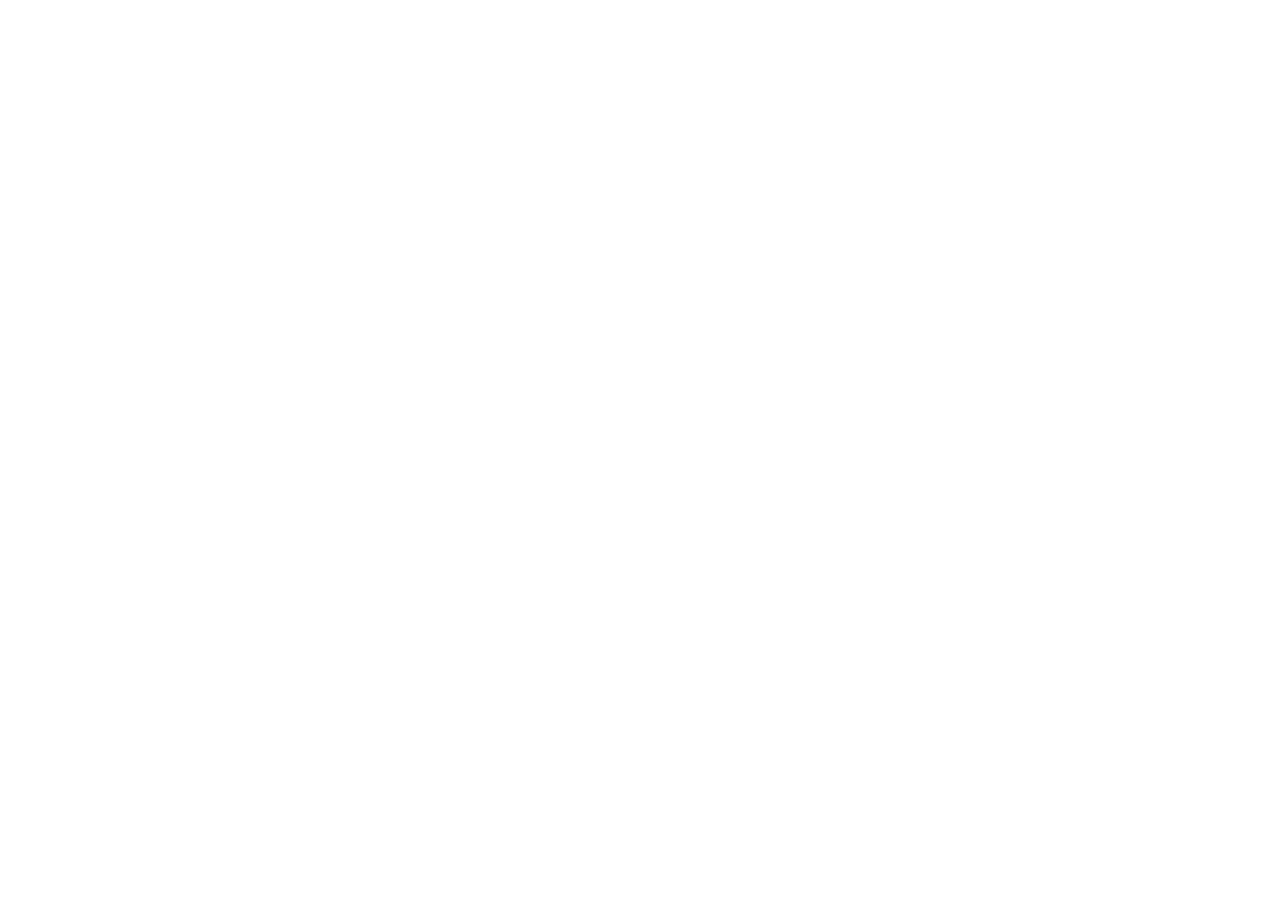
==== 大事件项目/login.html @ 93f0a76f "init project" ====
<!DOCTYPE html>
<html lang="en">
<head>
    <meta charset="UTF-8">
    <meta http-equiv="X-UA-Compatible" content="IE=edge">
    <meta name="viewport" content="width=device-width, initial-scale=1.0">
    <title>Document</title>
</head>
<body>
    
</body>
</html>
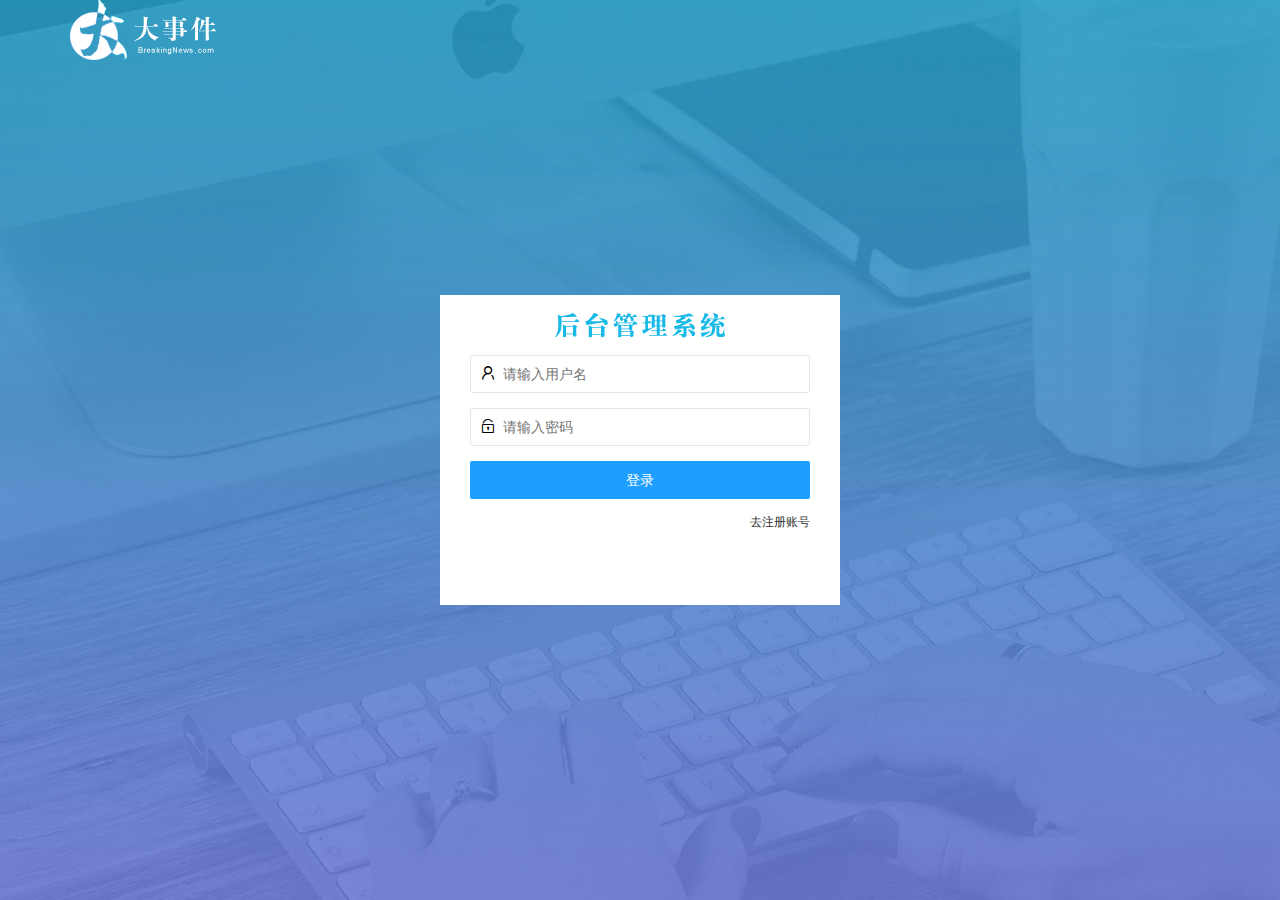
==== commit 464b5185: "完成了登录注册功能的开发" ====
--- a/大事件项目/login.html
+++ b/大事件项目/login.html
@@ -1,12 +1,77 @@
 <!DOCTYPE html>
 <html lang="en">
+
 <head>
     <meta charset="UTF-8">
     <meta http-equiv="X-UA-Compatible" content="IE=edge">
     <meta name="viewport" content="width=device-width, initial-scale=1.0">
-    <title>Document</title>
+    <title>大事件-登录界面</title>
+    <link rel="stylesheet" href="./assets/lib/layui/css/layui.css">
+    <link rel="stylesheet" href="./assets/css/login.css">
+    
 </head>
+
 <body>
-    
+    <div class="layui-main">
+        <img src="./assets/images/logo.png" alt="" />
+    </div>
+    <div class="loginAndRegBox">
+        <div class="title-box"> </div>
+        <!-- 登录的div -->
+        <div class="login-box">
+            <form class="layui-form" id="form_login">
+                <div class="layui-form-item">
+                    <i class="layui-icon layui-icon-username"></i>
+                    <input type="text" name="username" required lay-verify="required" placeholder="请输入用户名"
+                        autocomplete="off" class="layui-input">
+                </div>
+                <div class="layui-form-item">
+                    <i class="layui-icon layui-icon-password"></i>
+                    <input type="password" name="password" required lay-verify="required|pwd" placeholder="请输入密码"
+                        autocomplete="off" class="layui-input">
+                </div>
+                <div class="layui-form-item">
+                    <button class="layui-btn layui-btn-fluid layui-btn-normal" lay-submit>登录</button>
+                </div>
+                <div class="layui-form-item links">
+                    <a href="javascript:;" id="link_reg">去注册账号</a>
+                </div>
+            </form>
+            
+        </div>
+        <!-- 注册的div -->
+        <div class="reg-box">
+            <form class="layui-form" id="form_reg">
+                <div class="layui-form-item">
+                    <i class="layui-icon layui-icon-username"></i>
+                    <input type="text" name="username" required lay-verify="required" placeholder="请输入用户名"
+                        autocomplete="off" class="layui-input">
+                </div>
+                <div class="layui-form-item">
+                    <i class="layui-icon layui-icon-password"></i>
+                    <input type="password" name="password" required lay-verify="required|pwd" placeholder="请输入密码"
+                        autocomplete="off" class="layui-input">
+                </div>
+                <div class="layui-form-item">
+                    <i class="layui-icon layui-icon-password"></i>
+                    <input type="password" name="repassword" required lay-verify="required|pwd|repwd" placeholder="再次确认密码"
+                        autocomplete="off" class="layui-input">
+                </div>
+                <div class="layui-form-item">
+                    <button class="layui-btn layui-btn-fluid layui-btn-normal" lay-submit>注册</button>
+                </div>
+                <div class="layui-form-item links">
+                    <a href="javascript:;" id="link_login">去登录</a>
+                </div>
+            </form>
+            
+        </div>
+
+    </div>
+    <script src="./assets/lib/layui/layui.all.js"></script>
+    <script src="./assets/lib/jquery.js"></script>
+    <script src="./assets/js/baseAPI.js"></script>
+    <script src="./assets/js/login.js"></script>
 </body>
+
 </html>--- a/大事件项目/assets/lib/layui/css/layui.css
+++ b/大事件项目/assets/lib/layui/css/layui.css
@@ -0,0 +1,2 @@
+/** layui-v2.5.5 MIT License By https://www.layui.com */
+ .layui-inline,img{display:inline-block;vertical-align:middle}h1,h2,h3,h4,h5,h6{font-weight:400}.layui-edge,.layui-header,.layui-inline,.layui-main{position:relative}.layui-body,.layui-edge,.layui-elip{overflow:hidden}.layui-btn,.layui-edge,.layui-inline,img{vertical-align:middle}.layui-btn,.layui-disabled,.layui-icon,.layui-unselect{-moz-user-select:none;-webkit-user-select:none;-ms-user-select:none}.layui-elip,.layui-form-checkbox span,.layui-form-pane .layui-form-label{text-overflow:ellipsis;white-space:nowrap}.layui-breadcrumb,.layui-tree-btnGroup{visibility:hidden}blockquote,body,button,dd,div,dl,dt,form,h1,h2,h3,h4,h5,h6,input,li,ol,p,pre,td,textarea,th,ul{margin:0;padding:0;-webkit-tap-highlight-color:rgba(0,0,0,0)}a:active,a:hover{outline:0}img{border:none}li{list-style:none}table{border-collapse:collapse;border-spacing:0}h4,h5,h6{font-size:100%}button,input,optgroup,option,select,textarea{font-family:inherit;font-size:inherit;font-style:inherit;font-weight:inherit;outline:0}pre{white-space:pre-wrap;white-space:-moz-pre-wrap;white-space:-pre-wrap;white-space:-o-pre-wrap;word-wrap:break-word}body{line-height:24px;font:14px Helvetica Neue,Helvetica,PingFang SC,Tahoma,Arial,sans-serif}hr{height:1px;margin:10px 0;border:0;clear:both}a{color:#333;text-decoration:none}a:hover{color:#777}a cite{font-style:normal;*cursor:pointer}.layui-border-box,.layui-border-box *{box-sizing:border-box}.layui-box,.layui-box *{box-sizing:content-box}.layui-clear{clear:both;*zoom:1}.layui-clear:after{content:'\20';clear:both;*zoom:1;display:block;height:0}.layui-inline{*display:inline;*zoom:1}.layui-edge{display:inline-block;width:0;height:0;border-width:6px;border-style:dashed;border-color:transparent}.layui-edge-top{top:-4px;border-bottom-color:#999;border-bottom-style:solid}.layui-edge-right{border-left-color:#999;border-left-style:solid}.layui-edge-bottom{top:2px;border-top-color:#999;border-top-style:solid}.layui-edge-left{border-right-color:#999;border-right-style:solid}.layui-disabled,.layui-disabled:hover{color:#d2d2d2!important;cursor:not-allowed!important}.layui-circle{border-radius:100%}.layui-show{display:block!important}.layui-hide{display:none!important}@font-face{font-family:layui-icon;src:url(../font/iconfont.eot?v=250);src:url(../font/iconfont.eot?v=250#iefix) format('embedded-opentype'),url(../font/iconfont.woff2?v=250) format('woff2'),url(../font/iconfont.woff?v=250) format('woff'),url(../font/iconfont.ttf?v=250) format('truetype'),url(../font/iconfont.svg?v=250#layui-icon) format('svg')}.layui-icon{font-family:layui-icon!important;font-size:16px;font-style:normal;-webkit-font-smoothing:antialiased;-moz-osx-font-smoothing:grayscale}.layui-icon-reply-fill:before{content:"\e611"}.layui-icon-set-fill:before{content:"\e614"}.layui-icon-menu-fill:before{content:"\e60f"}.layui-icon-search:before{content:"\e615"}.layui-icon-share:before{content:"\e641"}.layui-icon-set-sm:before{content:"\e620"}.layui-icon-engine:before{content:"\e628"}.layui-icon-close:before{content:"\1006"}.layui-icon-close-fill:before{content:"\1007"}.layui-icon-chart-screen:before{content:"\e629"}.layui-icon-star:before{content:"\e600"}.layui-icon-circle-dot:before{content:"\e617"}.layui-icon-chat:before{content:"\e606"}.layui-icon-release:before{content:"\e609"}.layui-icon-list:before{content:"\e60a"}.layui-icon-chart:before{content:"\e62c"}.layui-icon-ok-circle:before{content:"\1005"}.layui-icon-layim-theme:before{content:"\e61b"}.layui-icon-table:before{content:"\e62d"}.layui-icon-right:before{content:"\e602"}.layui-icon-left:before{content:"\e603"}.layui-icon-cart-simple:before{content:"\e698"}.layui-icon-face-cry:before{content:"\e69c"}.layui-icon-face-smile:before{content:"\e6af"}.layui-icon-survey:before{content:"\e6b2"}.layui-icon-tree:before{content:"\e62e"}.layui-icon-upload-circle:before{content:"\e62f"}.layui-icon-add-circle:before{content:"\e61f"}.layui-icon-download-circle:before{content:"\e601"}.layui-icon-templeate-1:before{content:"\e630"}.layui-icon-util:before{content:"\e631"}.layui-icon-face-surprised:before{content:"\e664"}.layui-icon-edit:before{content:"\e642"}.layui-icon-speaker:before{content:"\e645"}.layui-icon-down:before{content:"\e61a"}.layui-icon-file:before{content:"\e621"}.layui-icon-layouts:before{content:"\e632"}.layui-icon-rate-half:before{content:"\e6c9"}.layui-icon-add-circle-fine:before{content:"\e608"}.layui-icon-prev-circle:before{content:"\e633"}.layui-icon-read:before{content:"\e705"}.layui-icon-404:before{content:"\e61c"}.layui-icon-carousel:before{content:"\e634"}.layui-icon-help:before{content:"\e607"}.layui-icon-code-circle:before{content:"\e635"}.layui-icon-water:before{content:"\e636"}.layui-icon-username:before{content:"\e66f"}.layui-icon-find-fill:before{content:"\e670"}.layui-icon-about:before{content:"\e60b"}.layui-icon-location:before{content:"\e715"}.layui-icon-up:before{content:"\e619"}.layui-icon-pause:before{content:"\e651"}.layui-icon-date:before{content:"\e637"}.layui-icon-layim-uploadfile:before{content:"\e61d"}.layui-icon-delete:before{content:"\e640"}.layui-icon-play:before{content:"\e652"}.layui-icon-top:before{content:"\e604"}.layui-icon-friends:before{content:"\e612"}.layui-icon-refresh-3:before{content:"\e9aa"}.layui-icon-ok:before{content:"\e605"}.layui-icon-layer:before{content:"\e638"}.layui-icon-face-smile-fine:before{content:"\e60c"}.layui-icon-dollar:before{content:"\e659"}.layui-icon-group:before{content:"\e613"}.layui-icon-layim-download:before{content:"\e61e"}.layui-icon-picture-fine:before{content:"\e60d"}.layui-icon-link:before{content:"\e64c"}.layui-icon-diamond:before{content:"\e735"}.layui-icon-log:before{content:"\e60e"}.layui-icon-rate-solid:before{content:"\e67a"}.layui-icon-fonts-del:before{content:"\e64f"}.layui-icon-unlink:before{content:"\e64d"}.layui-icon-fonts-clear:before{content:"\e639"}.layui-icon-triangle-r:before{content:"\e623"}.layui-icon-circle:before{content:"\e63f"}.layui-icon-radio:before{content:"\e643"}.layui-icon-align-center:before{content:"\e647"}.layui-icon-align-right:before{content:"\e648"}.layui-icon-align-left:before{content:"\e649"}.layui-icon-loading-1:before{content:"\e63e"}.layui-icon-return:before{content:"\e65c"}.layui-icon-fonts-strong:before{content:"\e62b"}.layui-icon-upload:before{content:"\e67c"}.layui-icon-dialogue:before{content:"\e63a"}.layui-icon-video:before{content:"\e6ed"}.layui-icon-headset:before{content:"\e6fc"}.layui-icon-cellphone-fine:before{content:"\e63b"}.layui-icon-add-1:before{content:"\e654"}.layui-icon-face-smile-b:before{content:"\e650"}.layui-icon-fonts-html:before{content:"\e64b"}.layui-icon-form:before{content:"\e63c"}.layui-icon-cart:before{content:"\e657"}.layui-icon-camera-fill:before{content:"\e65d"}.layui-icon-tabs:before{content:"\e62a"}.layui-icon-fonts-code:before{content:"\e64e"}.layui-icon-fire:before{content:"\e756"}.layui-icon-set:before{content:"\e716"}.layui-icon-fonts-u:before{content:"\e646"}.layui-icon-triangle-d:before{content:"\e625"}.layui-icon-tips:before{content:"\e702"}.layui-icon-picture:before{content:"\e64a"}.layui-icon-more-vertical:before{content:"\e671"}.layui-icon-flag:before{content:"\e66c"}.layui-icon-loading:before{content:"\e63d"}.layui-icon-fonts-i:before{content:"\e644"}.layui-icon-refresh-1:before{content:"\e666"}.layui-icon-rmb:before{content:"\e65e"}.layui-icon-home:before{content:"\e68e"}.layui-icon-user:before{content:"\e770"}.layui-icon-notice:before{content:"\e667"}.layui-icon-login-weibo:before{content:"\e675"}.layui-icon-voice:before{content:"\e688"}.layui-icon-upload-drag:before{content:"\e681"}.layui-icon-login-qq:before{content:"\e676"}.layui-icon-snowflake:before{content:"\e6b1"}.layui-icon-file-b:before{content:"\e655"}.layui-icon-template:before{content:"\e663"}.layui-icon-auz:before{content:"\e672"}.layui-icon-console:before{content:"\e665"}.layui-icon-app:before{content:"\e653"}.layui-icon-prev:before{content:"\e65a"}.layui-icon-website:before{content:"\e7ae"}.layui-icon-next:before{content:"\e65b"}.layui-icon-component:before{content:"\e857"}.layui-icon-more:before{content:"\e65f"}.layui-icon-login-wechat:before{content:"\e677"}.layui-icon-shrink-right:before{content:"\e668"}.layui-icon-spread-left:before{content:"\e66b"}.layui-icon-camera:before{content:"\e660"}.layui-icon-note:before{content:"\e66e"}.layui-icon-refresh:before{content:"\e669"}.layui-icon-female:before{content:"\e661"}.layui-icon-male:before{content:"\e662"}.layui-icon-password:before{content:"\e673"}.layui-icon-senior:before{content:"\e674"}.layui-icon-theme:before{content:"\e66a"}.layui-icon-tread:before{content:"\e6c5"}.layui-icon-praise:before{content:"\e6c6"}.layui-icon-star-fill:before{content:"\e658"}.layui-icon-rate:before{content:"\e67b"}.layui-icon-template-1:before{content:"\e656"}.layui-icon-vercode:before{content:"\e679"}.layui-icon-cellphone:before{content:"\e678"}.layui-icon-screen-full:before{content:"\e622"}.layui-icon-screen-restore:before{content:"\e758"}.layui-icon-cols:before{content:"\e610"}.layui-icon-export:before{content:"\e67d"}.layui-icon-print:before{content:"\e66d"}.layui-icon-slider:before{content:"\e714"}.layui-icon-addition:before{content:"\e624"}.layui-icon-subtraction:before{content:"\e67e"}.layui-icon-service:before{content:"\e626"}.layui-icon-transfer:before{content:"\e691"}.layui-main{width:1140px;margin:0 auto}.layui-header{z-index:1000;height:60px}.layui-header a:hover{transition:all .5s;-webkit-transition:all .5s}.layui-side{position:fixed;left:0;top:0;bottom:0;z-index:999;width:200px;overflow-x:hidden}.layui-side-scroll{position:relative;width:220px;height:100%;overflow-x:hidden}.layui-body{position:absolute;left:200px;right:0;top:0;bottom:0;z-index:998;width:auto;overflow-y:auto;box-sizing:border-box}.layui-layout-body{overflow:hidden}.layui-layout-admin .layui-header{background-color:#23262E}.layui-layout-admin .layui-side{top:60px;width:200px;overflow-x:hidden}.layui-layout-admin .layui-body{position:fixed;top:60px;bottom:44px}.layui-layout-admin .layui-main{width:auto;margin:0 15px}.layui-layout-admin .layui-footer{position:fixed;left:200px;right:0;bottom:0;height:44px;line-height:44px;padding:0 15px;background-color:#eee}.layui-layout-admin .layui-logo{position:absolute;left:0;top:0;width:200px;height:100%;line-height:60px;text-align:center;color:#009688;font-size:16px}.layui-layout-admin .layui-header .layui-nav{background:0 0}.layui-layout-left{position:absolute!important;left:200px;top:0}.layui-layout-right{position:absolute!important;right:0;top:0}.layui-container{position:relative;margin:0 auto;padding:0 15px;box-sizing:border-box}.layui-fluid{position:relative;margin:0 auto;padding:0 15px}.layui-row:after,.layui-row:before{content:'';display:block;clear:both}.layui-col-lg1,.layui-col-lg10,.layui-col-lg11,.layui-col-lg12,.layui-col-lg2,.layui-col-lg3,.layui-col-lg4,.layui-col-lg5,.layui-col-lg6,.layui-col-lg7,.layui-col-lg8,.layui-col-lg9,.layui-col-md1,.layui-col-md10,.layui-col-md11,.layui-col-md12,.layui-col-md2,.layui-col-md3,.layui-col-md4,.layui-col-md5,.layui-col-md6,.layui-col-md7,.layui-col-md8,.layui-col-md9,.layui-col-sm1,.layui-col-sm10,.layui-col-sm11,.layui-col-sm12,.layui-col-sm2,.layui-col-sm3,.layui-col-sm4,.layui-col-sm5,.layui-col-sm6,.layui-col-sm7,.layui-col-sm8,.layui-col-sm9,.layui-col-xs1,.layui-col-xs10,.layui-col-xs11,.layui-col-xs12,.layui-col-xs2,.layui-col-xs3,.layui-col-xs4,.layui-col-xs5,.layui-col-xs6,.layui-col-xs7,.layui-col-xs8,.layui-col-xs9{position:relative;display:block;box-sizing:border-box}.layui-col-xs1,.layui-col-xs10,.layui-col-xs11,.layui-col-xs12,.layui-col-xs2,.layui-col-xs3,.layui-col-xs4,.layui-col-xs5,.layui-col-xs6,.layui-col-xs7,.layui-col-xs8,.layui-col-xs9{float:left}.layui-col-xs1{width:8.33333333%}.layui-col-xs2{width:16.66666667%}.layui-col-xs3{width:25%}.layui-col-xs4{width:33.33333333%}.layui-col-xs5{width:41.66666667%}.layui-col-xs6{width:50%}.layui-col-xs7{width:58.33333333%}.layui-col-xs8{width:66.66666667%}.layui-col-xs9{width:75%}.layui-col-xs10{width:83.33333333%}.layui-col-xs11{width:91.66666667%}.layui-col-xs12{width:100%}.layui-col-xs-offset1{margin-left:8.33333333%}.layui-col-xs-offset2{margin-left:16.66666667%}.layui-col-xs-offset3{margin-left:25%}.layui-col-xs-offset4{margin-left:33.33333333%}.layui-col-xs-offset5{margin-left:41.66666667%}.layui-col-xs-offset6{margin-left:50%}.layui-col-xs-offset7{margin-left:58.33333333%}.layui-col-xs-offset8{margin-left:66.66666667%}.layui-col-xs-offset9{margin-left:75%}.layui-col-xs-offset10{margin-left:83.33333333%}.layui-col-xs-offset11{margin-left:91.66666667%}.layui-col-xs-offset12{margin-left:100%}@media screen and (max-width:768px){.layui-hide-xs{display:none!important}.layui-show-xs-block{display:block!important}.layui-show-xs-inline{display:inline!important}.layui-show-xs-inline-block{display:inline-block!important}}@media screen and (min-width:768px){.layui-container{width:750px}.layui-hide-sm{display:none!important}.layui-show-sm-block{display:block!important}.layui-show-sm-inline{display:inline!important}.layui-show-sm-inline-block{display:inline-block!important}.layui-col-sm1,.layui-col-sm10,.layui-col-sm11,.layui-col-sm12,.layui-col-sm2,.layui-col-sm3,.layui-col-sm4,.layui-col-sm5,.layui-col-sm6,.layui-col-sm7,.layui-col-sm8,.layui-col-sm9{float:left}.layui-col-sm1{width:8.33333333%}.layui-col-sm2{width:16.66666667%}.layui-col-sm3{width:25%}.layui-col-sm4{width:33.33333333%}.layui-col-sm5{width:41.66666667%}.layui-col-sm6{width:50%}.layui-col-sm7{width:58.33333333%}.layui-col-sm8{width:66.66666667%}.layui-col-sm9{width:75%}.layui-col-sm10{width:83.33333333%}.layui-col-sm11{width:91.66666667%}.layui-col-sm12{width:100%}.layui-col-sm-offset1{margin-left:8.33333333%}.layui-col-sm-offset2{margin-left:16.66666667%}.layui-col-sm-offset3{margin-left:25%}.layui-col-sm-offset4{margin-left:33.33333333%}.layui-col-sm-offset5{margin-left:41.66666667%}.layui-col-sm-offset6{margin-left:50%}.layui-col-sm-offset7{margin-left:58.33333333%}.layui-col-sm-offset8{margin-left:66.66666667%}.layui-col-sm-offset9{margin-left:75%}.layui-col-sm-offset10{margin-left:83.33333333%}.layui-col-sm-offset11{margin-left:91.66666667%}.layui-col-sm-offset12{margin-left:100%}}@media screen and (min-width:992px){.layui-container{width:970px}.layui-hide-md{display:none!important}.layui-show-md-block{display:block!important}.layui-show-md-inline{display:inline!important}.layui-show-md-inline-block{display:inline-block!important}.layui-col-md1,.layui-col-md10,.layui-col-md11,.layui-col-md12,.layui-col-md2,.layui-col-md3,.layui-col-md4,.layui-col-md5,.layui-col-md6,.layui-col-md7,.layui-col-md8,.layui-col-md9{float:left}.layui-col-md1{width:8.33333333%}.layui-col-md2{width:16.66666667%}.layui-col-md3{width:25%}.layui-col-md4{width:33.33333333%}.layui-col-md5{width:41.66666667%}.layui-col-md6{width:50%}.layui-col-md7{width:58.33333333%}.layui-col-md8{width:66.66666667%}.layui-col-md9{width:75%}.layui-col-md10{width:83.33333333%}.layui-col-md11{width:91.66666667%}.layui-col-md12{width:100%}.layui-col-md-offset1{margin-left:8.33333333%}.layui-col-md-offset2{margin-left:16.66666667%}.layui-col-md-offset3{margin-left:25%}.layui-col-md-offset4{margin-left:33.33333333%}.layui-col-md-offset5{margin-left:41.66666667%}.layui-col-md-offset6{margin-left:50%}.layui-col-md-offset7{margin-left:58.33333333%}.layui-col-md-offset8{margin-left:66.66666667%}.layui-col-md-offset9{margin-left:75%}.layui-col-md-offset10{margin-left:83.33333333%}.layui-col-md-offset11{margin-left:91.66666667%}.layui-col-md-offset12{margin-left:100%}}@media screen and (min-width:1200px){.layui-container{width:1170px}.layui-hide-lg{display:none!important}.layui-show-lg-block{display:block!important}.layui-show-lg-inline{display:inline!important}.layui-show-lg-inline-block{display:inline-block!important}.layui-col-lg1,.layui-col-lg10,.layui-col-lg11,.layui-col-lg12,.layui-col-lg2,.layui-col-lg3,.layui-col-lg4,.layui-col-lg5,.layui-col-lg6,.layui-col-lg7,.layui-col-lg8,.layui-col-lg9{float:left}.layui-col-lg1{width:8.33333333%}.layui-col-lg2{width:16.66666667%}.layui-col-lg3{width:25%}.layui-col-lg4{width:33.33333333%}.layui-col-lg5{width:41.66666667%}.layui-col-lg6{width:50%}.layui-col-lg7{width:58.33333333%}.layui-col-lg8{width:66.66666667%}.layui-col-lg9{width:75%}.layui-col-lg10{width:83.33333333%}.layui-col-lg11{width:91.66666667%}.layui-col-lg12{width:100%}.layui-col-lg-offset1{margin-left:8.33333333%}.layui-col-lg-offset2{margin-left:16.66666667%}.layui-col-lg-offset3{margin-left:25%}.layui-col-lg-offset4{margin-left:33.33333333%}.layui-col-lg-offset5{margin-left:41.66666667%}.layui-col-lg-offset6{margin-left:50%}.layui-col-lg-offset7{margin-left:58.33333333%}.layui-col-lg-offset8{margin-left:66.66666667%}.layui-col-lg-offset9{margin-left:75%}.layui-col-lg-offset10{margin-left:83.33333333%}.layui-col-lg-offset11{margin-left:91.66666667%}.layui-col-lg-offset12{margin-left:100%}}.layui-col-space1{margin:-.5px}.layui-col-space1>*{padding:.5px}.layui-col-space3{margin:-1.5px}.layui-col-space3>*{padding:1.5px}.layui-col-space5{margin:-2.5px}.layui-col-space5>*{padding:2.5px}.layui-col-space8{margin:-3.5px}.layui-col-space8>*{padding:3.5px}.layui-col-space10{margin:-5px}.layui-col-space10>*{padding:5px}.layui-col-space12{margin:-6px}.layui-col-space12>*{padding:6px}.layui-col-space15{margin:-7.5px}.layui-col-space15>*{padding:7.5px}.layui-col-space18{margin:-9px}.layui-col-space18>*{padding:9px}.layui-col-space20{margin:-10px}.layui-col-space20>*{padding:10px}.layui-col-space22{margin:-11px}.layui-col-space22>*{padding:11px}.layui-col-space25{margin:-12.5px}.layui-col-space25>*{padding:12.5px}.layui-col-space30{margin:-15px}.layui-col-space30>*{padding:15px}.layui-btn,.layui-input,.layui-select,.layui-textarea,.layui-upload-button{outline:0;-webkit-appearance:none;transition:all .3s;-webkit-transition:all .3s;box-sizing:border-box}.layui-elem-quote{margin-bottom:10px;padding:15px;line-height:22px;border-left:5px solid #009688;border-radius:0 2px 2px 0;background-color:#f2f2f2}.layui-quote-nm{border-style:solid;border-width:1px 1px 1px 5px;background:0 0}.layui-elem-field{margin-bottom:10px;padding:0;border-width:1px;border-style:solid}.layui-elem-field legend{margin-left:20px;padding:0 10px;font-size:20px;font-weight:300}.layui-field-title{margin:10px 0 20px;border-width:1px 0 0}.layui-field-box{padding:10px 15px}.layui-field-title .layui-field-box{padding:10px 0}.layui-progress{position:relative;height:6px;border-radius:20px;background-color:#e2e2e2}.layui-progress-bar{position:absolute;left:0;top:0;width:0;max-width:100%;height:6px;border-radius:20px;text-align:right;background-color:#5FB878;transition:all .3s;-webkit-transition:all .3s}.layui-progress-big,.layui-progress-big .layui-progress-bar{height:18px;line-height:18px}.layui-progress-text{position:relative;top:-20px;line-height:18px;font-size:12px;color:#666}.layui-progress-big .layui-progress-text{position:static;padding:0 10px;color:#fff}.layui-collapse{border-width:1px;border-style:solid;border-radius:2px}.layui-colla-content,.layui-colla-item{border-top-width:1px;border-top-style:solid}.layui-colla-item:first-child{border-top:none}.layui-colla-title{position:relative;height:42px;line-height:42px;padding:0 15px 0 35px;color:#333;background-color:#f2f2f2;cursor:pointer;font-size:14px;overflow:hidden}.layui-colla-content{display:none;padding:10px 15px;line-height:22px;color:#666}.layui-colla-icon{position:absolute;left:15px;top:0;font-size:14px}.layui-card{margin-bottom:15px;border-radius:2px;background-color:#fff;box-shadow:0 1px 2px 0 rgba(0,0,0,.05)}.layui-card:last-child{margin-bottom:0}.layui-card-header{position:relative;height:42px;line-height:42px;padding:0 15px;border-bottom:1px solid #f6f6f6;color:#333;border-radius:2px 2px 0 0;font-size:14px}.layui-bg-black,.layui-bg-blue,.layui-bg-cyan,.layui-bg-green,.layui-bg-orange,.layui-bg-red{color:#fff!important}.layui-card-body{position:relative;padding:10px 15px;line-height:24px}.layui-card-body[pad15]{padding:15px}.layui-card-body[pad20]{padding:20px}.layui-card-body .layui-table{margin:5px 0}.layui-card .layui-tab{margin:0}.layui-panel-window{position:relative;padding:15px;border-radius:0;border-top:5px solid #E6E6E6;background-color:#fff}.layui-auxiliar-moving{position:fixed;left:0;right:0;top:0;bottom:0;width:100%;height:100%;background:0 0;z-index:9999999999}.layui-form-label,.layui-form-mid,.layui-form-select,.layui-input-block,.layui-input-inline,.layui-textarea{position:relative}.layui-bg-red{background-color:#FF5722!important}.layui-bg-orange{background-color:#FFB800!important}.layui-bg-green{background-color:#009688!important}.layui-bg-cyan{background-color:#2F4056!important}.layui-bg-blue{background-color:#1E9FFF!important}.layui-bg-black{background-color:#393D49!important}.layui-bg-gray{background-color:#eee!important;color:#666!important}.layui-badge-rim,.layui-colla-content,.layui-colla-item,.layui-collapse,.layui-elem-field,.layui-form-pane .layui-form-item[pane],.layui-form-pane .layui-form-label,.layui-input,.layui-layedit,.layui-layedit-tool,.layui-quote-nm,.layui-select,.layui-tab-bar,.layui-tab-card,.layui-tab-title,.layui-tab-title .layui-this:after,.layui-textarea{border-color:#e6e6e6}.layui-timeline-item:before,hr{background-color:#e6e6e6}.layui-text{line-height:22px;font-size:14px;color:#666}.layui-text h1,.layui-text h2,.layui-text h3{font-weight:500;color:#333}.layui-text h1{font-size:30px}.layui-text h2{font-size:24px}.layui-text h3{font-size:18px}.layui-text a:not(.layui-btn){color:#01AAED}.layui-text a:not(.layui-btn):hover{text-decoration:underline}.layui-text ul{padding:5px 0 5px 15px}.layui-text ul li{margin-top:5px;list-style-type:disc}.layui-text em,.layui-word-aux{color:#999!important;padding:0 5px!important}.layui-btn{display:inline-block;height:38px;line-height:38px;padding:0 18px;background-color:#009688;color:#fff;white-space:nowrap;text-align:center;font-size:14px;border:none;border-radius:2px;cursor:pointer}.layui-btn:hover{opacity:.8;filter:alpha(opacity=80);color:#fff}.layui-btn:active{opacity:1;filter:alpha(opacity=100)}.layui-btn+.layui-btn{margin-left:10px}.layui-btn-container{font-size:0}.layui-btn-container .layui-btn{margin-right:10px;margin-bottom:10px}.layui-btn-container .layui-btn+.layui-btn{margin-left:0}.layui-table .layui-btn-container .layui-btn{margin-bottom:9px}.layui-btn-radius{border-radius:100px}.layui-btn .layui-icon{margin-right:3px;font-size:18px;vertical-align:bottom;vertical-align:middle\9}.layui-btn-primary{border:1px solid #C9C9C9;background-color:#fff;color:#555}.layui-btn-primary:hover{border-color:#009688;color:#333}.layui-btn-normal{background-color:#1E9FFF}.layui-btn-warm{background-color:#FFB800}.layui-btn-danger{background-color:#FF5722}.layui-btn-checked{background-color:#5FB878}.layui-btn-disabled,.layui-btn-disabled:active,.layui-btn-disabled:hover{border:1px solid #e6e6e6;background-color:#FBFBFB;color:#C9C9C9;cursor:not-allowed;opacity:1}.layui-btn-lg{height:44px;line-height:44px;padding:0 25px;font-size:16px}.layui-btn-sm{height:30px;line-height:30px;padding:0 10px;font-size:12px}.layui-btn-sm i{font-size:16px!important}.layui-btn-xs{height:22px;line-height:22px;padding:0 5px;font-size:12px}.layui-btn-xs i{font-size:14px!important}.layui-btn-group{display:inline-block;vertical-align:middle;font-size:0}.layui-btn-group .layui-btn{margin-left:0!important;margin-right:0!important;border-left:1px solid rgba(255,255,255,.5);border-radius:0}.layui-btn-group .layui-btn-primary{border-left:none}.layui-btn-group .layui-btn-primary:hover{border-color:#C9C9C9;color:#009688}.layui-btn-group .layui-btn:first-child{border-left:none;border-radius:2px 0 0 2px}.layui-btn-group .layui-btn-primary:first-child{border-left:1px solid #c9c9c9}.layui-btn-group .layui-btn:last-child{border-radius:0 2px 2px 0}.layui-btn-group .layui-btn+.layui-btn{margin-left:0}.layui-btn-group+.layui-btn-group{margin-left:10px}.layui-btn-fluid{width:100%}.layui-input,.layui-select,.layui-textarea{height:38px;line-height:1.3;line-height:38px\9;border-width:1px;border-style:solid;background-color:#fff;border-radius:2px}.layui-input::-webkit-input-placeholder,.layui-select::-webkit-input-placeholder,.layui-textarea::-webkit-input-placeholder{line-height:1.3}.layui-input,.layui-textarea{display:block;width:100%;padding-left:10px}.layui-input:hover,.layui-textarea:hover{border-color:#D2D2D2!important}.layui-input:focus,.layui-textarea:focus{border-color:#C9C9C9!important}.layui-textarea{min-height:100px;height:auto;line-height:20px;padding:6px 10px;resize:vertical}.layui-select{padding:0 10px}.layui-form input[type=checkbox],.layui-form input[type=radio],.layui-form select{display:none}.layui-form [lay-ignore]{display:initial}.layui-form-item{margin-bottom:15px;clear:both;*zoom:1}.layui-form-item:after{content:'\20';clear:both;*zoom:1;display:block;height:0}.layui-form-label{float:left;display:block;padding:9px 15px;width:80px;font-weight:400;line-height:20px;text-align:right}.layui-form-label-col{display:block;float:none;padding:9px 0;line-height:20px;text-align:left}.layui-form-item .layui-inline{margin-bottom:5px;margin-right:10px}.layui-input-block{margin-left:110px;min-height:36px}.layui-input-inline{display:inline-block;vertical-align:middle}.layui-form-item .layui-input-inline{float:left;width:190px;margin-right:10px}.layui-form-text .layui-input-inline{width:auto}.layui-form-mid{float:left;display:block;padding:9px 0!important;line-height:20px;margin-right:10px}.layui-form-danger+.layui-form-select .layui-input,.layui-form-danger:focus{border-color:#FF5722!important}.layui-form-select .layui-input{padding-right:30px;cursor:pointer}.layui-form-select .layui-edge{position:absolute;right:10px;top:50%;margin-top:-3px;cursor:pointer;border-width:6px;border-top-color:#c2c2c2;border-top-style:solid;transition:all .3s;-webkit-transition:all .3s}.layui-form-select dl{display:none;position:absolute;left:0;top:42px;padding:5px 0;z-index:899;min-width:100%;border:1px solid #d2d2d2;max-height:300px;overflow-y:auto;background-color:#fff;border-radius:2px;box-shadow:0 2px 4px rgba(0,0,0,.12);box-sizing:border-box}.layui-form-select dl dd,.layui-form-select dl dt{padding:0 10px;line-height:36px;white-space:nowrap;overflow:hidden;text-overflow:ellipsis}.layui-form-select dl dt{font-size:12px;color:#999}.layui-form-select dl dd{cursor:pointer}.layui-form-select dl dd:hover{background-color:#f2f2f2;-webkit-transition:.5s all;transition:.5s all}.layui-form-select .layui-select-group dd{padding-left:20px}.layui-form-select dl dd.layui-select-tips{padding-left:10px!important;color:#999}.layui-form-select dl dd.layui-this{background-color:#5FB878;color:#fff}.layui-form-checkbox,.layui-form-select dl dd.layui-disabled{background-color:#fff}.layui-form-selected dl{display:block}.layui-form-checkbox,.layui-form-checkbox *,.layui-form-switch{display:inline-block;vertical-align:middle}.layui-form-selected .layui-edge{margin-top:-9px;-webkit-transform:rotate(180deg);transform:rotate(180deg);margin-top:-3px\9}:root .layui-form-selected .layui-edge{margin-top:-9px\0/IE9}.layui-form-selectup dl{top:auto;bottom:42px}.layui-select-none{margin:5px 0;text-align:center;color:#999}.layui-select-disabled .layui-disabled{border-color:#eee!important}.layui-select-disabled .layui-edge{border-top-color:#d2d2d2}.layui-form-checkbox{position:relative;height:30px;line-height:30px;margin-right:10px;padding-right:30px;cursor:pointer;font-size:0;-webkit-transition:.1s linear;transition:.1s linear;box-sizing:border-box}.layui-form-checkbox span{padding:0 10px;height:100%;font-size:14px;border-radius:2px 0 0 2px;background-color:#d2d2d2;color:#fff;overflow:hidden}.layui-form-checkbox:hover span{background-color:#c2c2c2}.layui-form-checkbox i{position:absolute;right:0;top:0;width:30px;height:28px;border:1px solid #d2d2d2;border-left:none;border-radius:0 2px 2px 0;color:#fff;font-size:20px;text-align:center}.layui-form-checkbox:hover i{border-color:#c2c2c2;color:#c2c2c2}.layui-form-checked,.layui-form-checked:hover{border-color:#5FB878}.layui-form-checked span,.layui-form-checked:hover span{background-color:#5FB878}.layui-form-checked i,.layui-form-checked:hover i{color:#5FB878}.layui-form-item .layui-form-checkbox{margin-top:4px}.layui-form-checkbox[lay-skin=primary]{height:auto!important;line-height:normal!important;min-width:18px;min-height:18px;border:none!important;margin-right:0;padding-left:28px;padding-right:0;background:0 0}.layui-form-checkbox[lay-skin=primary] span{padding-left:0;padding-right:15px;line-height:18px;background:0 0;color:#666}.layui-form-checkbox[lay-skin=primary] i{right:auto;left:0;width:16px;height:16px;line-height:16px;border:1px solid #d2d2d2;font-size:12px;border-radius:2px;background-color:#fff;-webkit-transition:.1s linear;transition:.1s linear}.layui-form-checkbox[lay-skin=primary]:hover i{border-color:#5FB878;color:#fff}.layui-form-checked[lay-skin=primary] i{border-color:#5FB878!important;background-color:#5FB878;color:#fff}.layui-checkbox-disbaled[lay-skin=primary] span{background:0 0!important;color:#c2c2c2}.layui-checkbox-disbaled[lay-skin=primary]:hover i{border-color:#d2d2d2}.layui-form-item .layui-form-checkbox[lay-skin=primary]{margin-top:10px}.layui-form-switch{position:relative;height:22px;line-height:22px;min-width:35px;padding:0 5px;margin-top:8px;border:1px solid #d2d2d2;border-radius:20px;cursor:pointer;background-color:#fff;-webkit-transition:.1s linear;transition:.1s linear}.layui-form-switch i{position:absolute;left:5px;top:3px;width:16px;height:16px;border-radius:20px;background-color:#d2d2d2;-webkit-transition:.1s linear;transition:.1s linear}.layui-form-switch em{position:relative;top:0;width:25px;margin-left:21px;padding:0!important;text-align:center!important;color:#999!important;font-style:normal!important;font-size:12px}.layui-form-onswitch{border-color:#5FB878;background-color:#5FB878}.layui-checkbox-disbaled,.layui-checkbox-disbaled i{border-color:#e2e2e2!important}.layui-form-onswitch i{left:100%;margin-left:-21px;background-color:#fff}.layui-form-onswitch em{margin-left:5px;margin-right:21px;color:#fff!important}.layui-checkbox-disbaled span{background-color:#e2e2e2!important}.layui-checkbox-disbaled:hover i{color:#fff!important}[lay-radio]{display:none}.layui-form-radio,.layui-form-radio *{display:inline-block;vertical-align:middle}.layui-form-radio{line-height:28px;margin:6px 10px 0 0;padding-right:10px;cursor:pointer;font-size:0}.layui-form-radio *{font-size:14px}.layui-form-radio>i{margin-right:8px;font-size:22px;color:#c2c2c2}.layui-form-radio>i:hover,.layui-form-radioed>i{color:#5FB878}.layui-radio-disbaled>i{color:#e2e2e2!important}.layui-form-pane .layui-form-label{width:110px;padding:8px 15px;height:38px;line-height:20px;border-width:1px;border-style:solid;border-radius:2px 0 0 2px;text-align:center;background-color:#FBFBFB;overflow:hidden;box-sizing:border-box}.layui-form-pane .layui-input-inline{margin-left:-1px}.layui-form-pane .layui-input-block{margin-left:110px;left:-1px}.layui-form-pane .layui-input{border-radius:0 2px 2px 0}.layui-form-pane .layui-form-text .layui-form-label{float:none;width:100%;border-radius:2px;box-sizing:border-box;text-align:left}.layui-form-pane .layui-form-text .layui-input-inline{display:block;margin:0;top:-1px;clear:both}.layui-form-pane .layui-form-text .layui-input-block{margin:0;left:0;top:-1px}.layui-form-pane .layui-form-text .layui-textarea{min-height:100px;border-radius:0 0 2px 2px}.layui-form-pane .layui-form-checkbox{margin:4px 0 4px 10px}.layui-form-pane .layui-form-radio,.layui-form-pane .layui-form-switch{margin-top:6px;margin-left:10px}.layui-form-pane .layui-form-item[pane]{position:relative;border-width:1px;border-style:solid}.layui-form-pane .layui-form-item[pane] .layui-form-label{position:absolute;left:0;top:0;height:100%;border-width:0 1px 0 0}.layui-form-pane .layui-form-item[pane] .layui-input-inline{margin-left:110px}@media screen and (max-width:450px){.layui-form-item .layui-form-label{text-overflow:ellipsis;overflow:hidden;white-space:nowrap}.layui-form-item .layui-inline{display:block;margin-right:0;margin-bottom:20px;clear:both}.layui-form-item .layui-inline:after{content:'\20';clear:both;display:block;height:0}.layui-form-item .layui-input-inline{display:block;float:none;left:-3px;width:auto;margin:0 0 10px 112px}.layui-form-item .layui-input-inline+.layui-form-mid{margin-left:110px;top:-5px;padding:0}.layui-form-item .layui-form-checkbox{margin-right:5px;margin-bottom:5px}}.layui-layedit{border-width:1px;border-style:solid;border-radius:2px}.layui-layedit-tool{padding:3px 5px;border-bottom-width:1px;border-bottom-style:solid;font-size:0}.layedit-tool-fixed{position:fixed;top:0;border-top:1px solid #e2e2e2}.layui-layedit-tool .layedit-tool-mid,.layui-layedit-tool .layui-icon{display:inline-block;vertical-align:middle;text-align:center;font-size:14px}.layui-layedit-tool .layui-icon{position:relative;width:32px;height:30px;line-height:30px;margin:3px 5px;color:#777;cursor:pointer;border-radius:2px}.layui-layedit-tool .layui-icon:hover{color:#393D49}.layui-layedit-tool .layui-icon:active{color:#000}.layui-layedit-tool .layedit-tool-active{background-color:#e2e2e2;color:#000}.layui-layedit-tool .layui-disabled,.layui-layedit-tool .layui-disabled:hover{color:#d2d2d2;cursor:not-allowed}.layui-layedit-tool .layedit-tool-mid{width:1px;height:18px;margin:0 10px;background-color:#d2d2d2}.layedit-tool-html{width:50px!important;font-size:30px!important}.layedit-tool-b,.layedit-tool-code,.layedit-tool-help{font-size:16px!important}.layedit-tool-d,.layedit-tool-face,.layedit-tool-image,.layedit-tool-unlink{font-size:18px!important}.layedit-tool-image input{position:absolute;font-size:0;left:0;top:0;width:100%;height:100%;opacity:.01;filter:Alpha(opacity=1);cursor:pointer}.layui-layedit-iframe iframe{display:block;width:100%}#LAY_layedit_code{overflow:hidden}.layui-laypage{display:inline-block;*display:inline;*zoom:1;vertical-align:middle;margin:10px 0;font-size:0}.layui-laypage>a:first-child,.layui-laypage>a:first-child em{border-radius:2px 0 0 2px}.layui-laypage>a:last-child,.layui-laypage>a:last-child em{border-radius:0 2px 2px 0}.layui-laypage>:first-child{margin-left:0!important}.layui-laypage>:last-child{margin-right:0!important}.layui-laypage a,.layui-laypage button,.layui-laypage input,.layui-laypage select,.layui-laypage span{border:1px solid #e2e2e2}.layui-laypage a,.layui-laypage span{display:inline-block;*display:inline;*zoom:1;vertical-align:middle;padding:0 15px;height:28px;line-height:28px;margin:0 -1px 5px 0;background-color:#fff;color:#333;font-size:12px}.layui-flow-more a *,.layui-laypage input,.layui-table-view select[lay-ignore]{display:inline-block}.layui-laypage a:hover{color:#009688}.layui-laypage em{font-style:normal}.layui-laypage .layui-laypage-spr{color:#999;font-weight:700}.layui-laypage a{text-decoration:none}.layui-laypage .layui-laypage-curr{position:relative}.layui-laypage .layui-laypage-curr em{position:relative;color:#fff}.layui-laypage .layui-laypage-curr .layui-laypage-em{position:absolute;left:-1px;top:-1px;padding:1px;width:100%;height:100%;background-color:#009688}.layui-laypage-em{border-radius:2px}.layui-laypage-next em,.layui-laypage-prev em{font-family:Sim sun;font-size:16px}.layui-laypage .layui-laypage-count,.layui-laypage .layui-laypage-limits,.layui-laypage .layui-laypage-refresh,.layui-laypage .layui-laypage-skip{margin-left:10px;margin-right:10px;padding:0;border:none}.layui-laypage .layui-laypage-limits,.layui-laypage .layui-laypage-refresh{vertical-align:top}.layui-laypage .layui-laypage-refresh i{font-size:18px;cursor:pointer}.layui-laypage select{height:22px;padding:3px;border-radius:2px;cursor:pointer}.layui-laypage .layui-laypage-skip{height:30px;line-height:30px;color:#999}.layui-laypage button,.layui-laypage input{height:30px;line-height:30px;border-radius:2px;vertical-align:top;background-color:#fff;box-sizing:border-box}.layui-laypage input{width:40px;margin:0 10px;padding:0 3px;text-align:center}.layui-laypage input:focus,.layui-laypage select:focus{border-color:#009688!important}.layui-laypage button{margin-left:10px;padding:0 10px;cursor:pointer}.layui-table,.layui-table-view{margin:10px 0}.layui-flow-more{margin:10px 0;text-align:center;color:#999;font-size:14px}.layui-flow-more a{height:32px;line-height:32px}.layui-flow-more a *{vertical-align:top}.layui-flow-more a cite{padding:0 20px;border-radius:3px;background-color:#eee;color:#333;font-style:normal}.layui-flow-more a cite:hover{opacity:.8}.layui-flow-more a i{font-size:30px;color:#737383}.layui-table{width:100%;background-color:#fff;color:#666}.layui-table tr{transition:all .3s;-webkit-transition:all .3s}.layui-table th{text-align:left;font-weight:400}.layui-table tbody tr:hover,.layui-table thead tr,.layui-table-click,.layui-table-header,.layui-table-hover,.layui-table-mend,.layui-table-patch,.layui-table-tool,.layui-table-total,.layui-table-total tr,.layui-table[lay-even] tr:nth-child(even){background-color:#f2f2f2}.layui-table td,.layui-table th,.layui-table-col-set,.layui-table-fixed-r,.layui-table-grid-down,.layui-table-header,.layui-table-page,.layui-table-tips-main,.layui-table-tool,.layui-table-total,.layui-table-view,.layui-table[lay-skin=line],.layui-table[lay-skin=row]{border-width:1px;border-style:solid;border-color:#e6e6e6}.layui-table td,.layui-table th{position:relative;padding:9px 15px;min-height:20px;line-height:20px;font-size:14px}.layui-table[lay-skin=line] td,.layui-table[lay-skin=line] th{border-width:0 0 1px}.layui-table[lay-skin=row] td,.layui-table[lay-skin=row] th{border-width:0 1px 0 0}.layui-table[lay-skin=nob] td,.layui-table[lay-skin=nob] th{border:none}.layui-table img{max-width:100px}.layui-table[lay-size=lg] td,.layui-table[lay-size=lg] th{padding:15px 30px}.layui-table-view .layui-table[lay-size=lg] .layui-table-cell{height:40px;line-height:40px}.layui-table[lay-size=sm] td,.layui-table[lay-size=sm] th{font-size:12px;padding:5px 10px}.layui-table-view .layui-table[lay-size=sm] .layui-table-cell{height:20px;line-height:20px}.layui-table[lay-data]{display:none}.layui-table-box{position:relative;overflow:hidden}.layui-table-view .layui-table{position:relative;width:auto;margin:0}.layui-table-view .layui-table[lay-skin=line]{border-width:0 1px 0 0}.layui-table-view .layui-table[lay-skin=row]{border-width:0 0 1px}.layui-table-view .layui-table td,.layui-table-view .layui-table th{padding:5px 0;border-top:none;border-left:none}.layui-table-view .layui-table th.layui-unselect .layui-table-cell span{cursor:pointer}.layui-table-view .layui-table td{cursor:default}.layui-table-view .layui-table td[data-edit=text]{cursor:text}.layui-table-view .layui-form-checkbox[lay-skin=primary] i{width:18px;height:18px}.layui-table-view .layui-form-radio{line-height:0;padding:0}.layui-table-view .layui-form-radio>i{margin:0;font-size:20px}.layui-table-init{position:absolute;left:0;top:0;width:100%;height:100%;text-align:center;z-index:110}.layui-table-init .layui-icon{position:absolute;left:50%;top:50%;margin:-15px 0 0 -15px;font-size:30px;color:#c2c2c2}.layui-table-header{border-width:0 0 1px;overflow:hidden}.layui-table-header .layui-table{margin-bottom:-1px}.layui-table-tool .layui-inline[lay-event]{position:relative;width:26px;height:26px;padding:5px;line-height:16px;margin-right:10px;text-align:center;color:#333;border:1px solid #ccc;cursor:pointer;-webkit-transition:.5s all;transition:.5s all}.layui-table-tool .layui-inline[lay-event]:hover{border:1px solid #999}.layui-table-tool-temp{padding-right:120px}.layui-table-tool-self{position:absolute;right:17px;top:10px}.layui-table-tool .layui-table-tool-self .layui-inline[lay-event]{margin:0 0 0 10px}.layui-table-tool-panel{position:absolute;top:29px;left:-1px;padding:5px 0;min-width:150px;min-height:40px;border:1px solid #d2d2d2;text-align:left;overflow-y:auto;background-color:#fff;box-shadow:0 2px 4px rgba(0,0,0,.12)}.layui-table-cell,.layui-table-tool-panel li{overflow:hidden;text-overflow:ellipsis;white-space:nowrap}.layui-table-tool-panel li{padding:0 10px;line-height:30px;-webkit-transition:.5s all;transition:.5s all}.layui-table-tool-panel li .layui-form-checkbox[lay-skin=primary]{width:100%;padding-left:28px}.layui-table-tool-panel li:hover{background-color:#f2f2f2}.layui-table-tool-panel li .layui-form-checkbox[lay-skin=primary] i{position:absolute;left:0;top:0}.layui-table-tool-panel li .layui-form-checkbox[lay-skin=primary] span{padding:0}.layui-table-tool .layui-table-tool-self .layui-table-tool-panel{left:auto;right:-1px}.layui-table-col-set{position:absolute;right:0;top:0;width:20px;height:100%;border-width:0 0 0 1px;background-color:#fff}.layui-table-sort{width:10px;height:20px;margin-left:5px;cursor:pointer!important}.layui-table-sort .layui-edge{position:absolute;left:5px;border-width:5px}.layui-table-sort .layui-table-sort-asc{top:3px;border-top:none;border-bottom-style:solid;border-bottom-color:#b2b2b2}.layui-table-sort .layui-table-sort-asc:hover{border-bottom-color:#666}.layui-table-sort .layui-table-sort-desc{bottom:5px;border-bottom:none;border-top-style:solid;border-top-color:#b2b2b2}.layui-table-sort .layui-table-sort-desc:hover{border-top-color:#666}.layui-table-sort[lay-sort=asc] .layui-table-sort-asc{border-bottom-color:#000}.layui-table-sort[lay-sort=desc] .layui-table-sort-desc{border-top-color:#000}.layui-table-cell{height:28px;line-height:28px;padding:0 15px;position:relative;box-sizing:border-box}.layui-table-cell .layui-form-checkbox[lay-skin=primary]{top:-1px;padding:0}.layui-table-cell .layui-table-link{color:#01AAED}.laytable-cell-checkbox,.laytable-cell-numbers,.laytable-cell-radio,.laytable-cell-space{padding:0;text-align:center}.layui-table-body{position:relative;overflow:auto;margin-right:-1px;margin-bottom:-1px}.layui-table-body .layui-none{line-height:26px;padding:15px;text-align:center;color:#999}.layui-table-fixed{position:absolute;left:0;top:0;z-index:101}.layui-table-fixed .layui-table-body{overflow:hidden}.layui-table-fixed-l{box-shadow:0 -1px 8px rgba(0,0,0,.08)}.layui-table-fixed-r{left:auto;right:-1px;border-width:0 0 0 1px;box-shadow:-1px 0 8px rgba(0,0,0,.08)}.layui-table-fixed-r .layui-table-header{position:relative;overflow:visible}.layui-table-mend{position:absolute;right:-49px;top:0;height:100%;width:50px}.layui-table-tool{position:relative;z-index:890;width:100%;min-height:50px;line-height:30px;padding:10px 15px;border-width:0 0 1px}.layui-table-tool .layui-btn-container{margin-bottom:-10px}.layui-table-page,.layui-table-total{border-width:1px 0 0;margin-bottom:-1px;overflow:hidden}.layui-table-page{position:relative;width:100%;padding:7px 7px 0;height:41px;font-size:12px;white-space:nowrap}.layui-table-page>div{height:26px}.layui-table-page .layui-laypage{margin:0}.layui-table-page .layui-laypage a,.layui-table-page .layui-laypage span{height:26px;line-height:26px;margin-bottom:10px;border:none;background:0 0}.layui-table-page .layui-laypage a,.layui-table-page .layui-laypage span.layui-laypage-curr{padding:0 12px}.layui-table-page .layui-laypage span{margin-left:0;padding:0}.layui-table-page .layui-laypage .layui-laypage-prev{margin-left:-7px!important}.layui-table-page .layui-laypage .layui-laypage-curr .layui-laypage-em{left:0;top:0;padding:0}.layui-table-page .layui-laypage button,.layui-table-page .layui-laypage input{height:26px;line-height:26px}.layui-table-page .layui-laypage input{width:40px}.layui-table-page .layui-laypage button{padding:0 10px}.layui-table-page select{height:18px}.layui-table-patch .layui-table-cell{padding:0;width:30px}.layui-table-edit{position:absolute;left:0;top:0;width:100%;height:100%;padding:0 14px 1px;border-radius:0;box-shadow:1px 1px 20px rgba(0,0,0,.15)}.layui-table-edit:focus{border-color:#5FB878!important}select.layui-table-edit{padding:0 0 0 10px;border-color:#C9C9C9}.layui-table-view .layui-form-checkbox,.layui-table-view .layui-form-radio,.layui-table-view .layui-form-switch{top:0;margin:0;box-sizing:content-box}.layui-table-view .layui-form-checkbox{top:-1px;height:26px;line-height:26px}.layui-table-view .layui-form-checkbox i{height:26px}.layui-table-grid .layui-table-cell{overflow:visible}.layui-table-grid-down{position:absolute;top:0;right:0;width:26px;height:100%;padding:5px 0;border-width:0 0 0 1px;text-align:center;background-color:#fff;color:#999;cursor:pointer}.layui-table-grid-down .layui-icon{position:absolute;top:50%;left:50%;margin:-8px 0 0 -8px}.layui-table-grid-down:hover{background-color:#fbfbfb}body .layui-table-tips .layui-layer-content{background:0 0;padding:0;box-shadow:0 1px 6px rgba(0,0,0,.12)}.layui-table-tips-main{margin:-44px 0 0 -1px;max-height:150px;padding:8px 15px;font-size:14px;overflow-y:scroll;background-color:#fff;color:#666}.layui-table-tips-c{position:absolute;right:-3px;top:-13px;width:20px;height:20px;padding:3px;cursor:pointer;background-color:#666;border-radius:50%;color:#fff}.layui-table-tips-c:hover{background-color:#777}.layui-table-tips-c:before{position:relative;right:-2px}.layui-upload-file{display:none!important;opacity:.01;filter:Alpha(opacity=1)}.layui-upload-drag,.layui-upload-form,.layui-upload-wrap{display:inline-block}.layui-upload-list{margin:10px 0}.layui-upload-choose{padding:0 10px;color:#999}.layui-upload-drag{position:relative;padding:30px;border:1px dashed #e2e2e2;background-color:#fff;text-align:center;cursor:pointer;color:#999}.layui-upload-drag .layui-icon{font-size:50px;color:#009688}.layui-upload-drag[lay-over]{border-color:#009688}.layui-upload-iframe{position:absolute;width:0;height:0;border:0;visibility:hidden}.layui-upload-wrap{position:relative;vertical-align:middle}.layui-upload-wrap .layui-upload-file{display:block!important;position:absolute;left:0;top:0;z-index:10;font-size:100px;width:100%;height:100%;opacity:.01;filter:Alpha(opacity=1);cursor:pointer}.layui-transfer-active,.layui-transfer-box{display:inline-block;vertical-align:middle}.layui-transfer-box,.layui-transfer-header,.layui-transfer-search{border-width:0;border-style:solid;border-color:#e6e6e6}.layui-transfer-box{position:relative;border-width:1px;width:200px;height:360px;border-radius:2px;background-color:#fff}.layui-transfer-box .layui-form-checkbox{width:100%;margin:0!important}.layui-transfer-header{height:38px;line-height:38px;padding:0 10px;border-bottom-width:1px}.layui-transfer-search{position:relative;padding:10px;border-bottom-width:1px}.layui-transfer-search .layui-input{height:32px;padding-left:30px;font-size:12px}.layui-transfer-search .layui-icon-search{position:absolute;left:20px;top:50%;margin-top:-8px;color:#666}.layui-transfer-active{margin:0 15px}.layui-transfer-active .layui-btn{display:block;margin:0;padding:0 15px;background-color:#5FB878;border-color:#5FB878;color:#fff}.layui-transfer-active .layui-btn-disabled{background-color:#FBFBFB;border-color:#e6e6e6;color:#C9C9C9}.layui-transfer-active .layui-btn:first-child{margin-bottom:15px}.layui-transfer-active .layui-btn .layui-icon{margin:0;font-size:14px!important}.layui-transfer-data{padding:5px 0;overflow:auto}.layui-transfer-data li{height:32px;line-height:32px;padding:0 10px}.layui-transfer-data li:hover{background-color:#f2f2f2;transition:.5s all}.layui-transfer-data .layui-none{padding:15px 10px;text-align:center;color:#999}.layui-nav{position:relative;padding:0 20px;background-color:#393D49;color:#fff;border-radius:2px;font-size:0;box-sizing:border-box}.layui-nav *{font-size:14px}.layui-nav .layui-nav-item{position:relative;display:inline-block;*display:inline;*zoom:1;vertical-align:middle;line-height:60px}.layui-nav .layui-nav-item a{display:block;padding:0 20px;color:#fff;color:rgba(255,255,255,.7);transition:all .3s;-webkit-transition:all .3s}.layui-nav .layui-this:after,.layui-nav-bar,.layui-nav-tree .layui-nav-itemed:after{position:absolute;left:0;top:0;width:0;height:5px;background-color:#5FB878;transition:all .2s;-webkit-transition:all .2s}.layui-nav-bar{z-index:1000}.layui-nav .layui-nav-item a:hover,.layui-nav .layui-this a{color:#fff}.layui-nav .layui-this:after{content:'';top:auto;bottom:0;width:100%}.layui-nav-img{width:30px;height:30px;margin-right:10px;border-radius:50%}.layui-nav .layui-nav-more{content:'';width:0;height:0;border-style:solid dashed dashed;border-color:#fff transparent transparent;overflow:hidden;cursor:pointer;transition:all .2s;-webkit-transition:all .2s;position:absolute;top:50%;right:3px;margin-top:-3px;border-width:6px;border-top-color:rgba(255,255,255,.7)}.layui-nav .layui-nav-mored,.layui-nav-itemed>a .layui-nav-more{margin-top:-9px;border-style:dashed dashed solid;border-color:transparent transparent #fff}.layui-nav-child{display:none;position:absolute;left:0;top:65px;min-width:100%;line-height:36px;padding:5px 0;box-shadow:0 2px 4px rgba(0,0,0,.12);border:1px solid #d2d2d2;background-color:#fff;z-index:100;border-radius:2px;white-space:nowrap}.layui-nav .layui-nav-child a{color:#333}.layui-nav .layui-nav-child a:hover{background-color:#f2f2f2;color:#000}.layui-nav-child dd{position:relative}.layui-nav .layui-nav-child dd.layui-this a,.layui-nav-child dd.layui-this{background-color:#5FB878;color:#fff}.layui-nav-child dd.layui-this:after{display:none}.layui-nav-tree{width:200px;padding:0}.layui-nav-tree .layui-nav-item{display:block;width:100%;line-height:45px}.layui-nav-tree .layui-nav-item a{position:relative;height:45px;line-height:45px;text-overflow:ellipsis;overflow:hidden;white-space:nowrap}.layui-nav-tree .layui-nav-item a:hover{background-color:#4E5465}.layui-nav-tree .layui-nav-bar{width:5px;height:0;background-color:#009688}.layui-nav-tree .layui-nav-child dd.layui-this,.layui-nav-tree .layui-nav-child dd.layui-this a,.layui-nav-tree .layui-this,.layui-nav-tree .layui-this>a,.layui-nav-tree .layui-this>a:hover{background-color:#009688;color:#fff}.layui-nav-tree .layui-this:after{display:none}.layui-nav-itemed>a,.layui-nav-tree .layui-nav-title a,.layui-nav-tree .layui-nav-title a:hover{color:#fff!important}.layui-nav-tree .layui-nav-child{position:relative;z-index:0;top:0;border:none;box-shadow:none}.layui-nav-tree .layui-nav-child a{height:40px;line-height:40px;color:#fff;color:rgba(255,255,255,.7)}.layui-nav-tree .layui-nav-child,.layui-nav-tree .layui-nav-child a:hover{background:0 0;color:#fff}.layui-nav-tree .layui-nav-more{right:10px}.layui-nav-itemed>.layui-nav-child{display:block;padding:0;background-color:rgba(0,0,0,.3)!important}.layui-nav-itemed>.layui-nav-child>.layui-this>.layui-nav-child{display:block}.layui-nav-side{position:fixed;top:0;bottom:0;left:0;overflow-x:hidden;z-index:999}.layui-bg-blue .layui-nav-bar,.layui-bg-blue .layui-nav-itemed:after,.layui-bg-blue .layui-this:after{background-color:#93D1FF}.layui-bg-blue .layui-nav-child dd.layui-this{background-color:#1E9FFF}.layui-bg-blue .layui-nav-itemed>a,.layui-nav-tree.layui-bg-blue .layui-nav-title a,.layui-nav-tree.layui-bg-blue .layui-nav-title a:hover{background-color:#007DDB!important}.layui-breadcrumb{font-size:0}.layui-breadcrumb>*{font-size:14px}.layui-breadcrumb a{color:#999!important}.layui-breadcrumb a:hover{color:#5FB878!important}.layui-breadcrumb a cite{color:#666;font-style:normal}.layui-breadcrumb span[lay-separator]{margin:0 10px;color:#999}.layui-tab{margin:10px 0;text-align:left!important}.layui-tab[overflow]>.layui-tab-title{overflow:hidden}.layui-tab-title{position:relative;left:0;height:40px;white-space:nowrap;font-size:0;border-bottom-width:1px;border-bottom-style:solid;transition:all .2s;-webkit-transition:all .2s}.layui-tab-title li{display:inline-block;*display:inline;*zoom:1;vertical-align:middle;font-size:14px;transition:all .2s;-webkit-transition:all .2s;position:relative;line-height:40px;min-width:65px;padding:0 15px;text-align:center;cursor:pointer}.layui-tab-title li a{display:block}.layui-tab-title .layui-this{color:#000}.layui-tab-title .layui-this:after{position:absolute;left:0;top:0;content:'';width:100%;height:41px;border-width:1px;border-style:solid;border-bottom-color:#fff;border-radius:2px 2px 0 0;box-sizing:border-box;pointer-events:none}.layui-tab-bar{position:absolute;right:0;top:0;z-index:10;width:30px;height:39px;line-height:39px;border-width:1px;border-style:solid;border-radius:2px;text-align:center;background-color:#fff;cursor:pointer}.layui-tab-bar .layui-icon{position:relative;display:inline-block;top:3px;transition:all .3s;-webkit-transition:all .3s}.layui-tab-item{display:none}.layui-tab-more{padding-right:30px;height:auto!important;white-space:normal!important}.layui-tab-more li.layui-this:after{border-bottom-color:#e2e2e2;border-radius:2px}.layui-tab-more .layui-tab-bar .layui-icon{top:-2px;top:3px\9;-webkit-transform:rotate(180deg);transform:rotate(180deg)}:root .layui-tab-more .layui-tab-bar .layui-icon{top:-2px\0/IE9}.layui-tab-content{padding:10px}.layui-tab-title li .layui-tab-close{position:relative;display:inline-block;width:18px;height:18px;line-height:20px;margin-left:8px;top:1px;text-align:center;font-size:14px;color:#c2c2c2;transition:all .2s;-webkit-transition:all .2s}.layui-tab-title li .layui-tab-close:hover{border-radius:2px;background-color:#FF5722;color:#fff}.layui-tab-brief>.layui-tab-title .layui-this{color:#009688}.layui-tab-brief>.layui-tab-more li.layui-this:after,.layui-tab-brief>.layui-tab-title .layui-this:after{border:none;border-radius:0;border-bottom:2px solid #5FB878}.layui-tab-brief[overflow]>.layui-tab-title .layui-this:after{top:-1px}.layui-tab-card{border-width:1px;border-style:solid;border-radius:2px;box-shadow:0 2px 5px 0 rgba(0,0,0,.1)}.layui-tab-card>.layui-tab-title{background-color:#f2f2f2}.layui-tab-card>.layui-tab-title li{margin-right:-1px;margin-left:-1px}.layui-tab-card>.layui-tab-title .layui-this{background-color:#fff}.layui-tab-card>.layui-tab-title .layui-this:after{border-top:none;border-width:1px;border-bottom-color:#fff}.layui-tab-card>.layui-tab-title .layui-tab-bar{height:40px;line-height:40px;border-radius:0;border-top:none;border-right:none}.layui-tab-card>.layui-tab-more .layui-this{background:0 0;color:#5FB878}.layui-tab-card>.layui-tab-more .layui-this:after{border:none}.layui-timeline{padding-left:5px}.layui-timeline-item{position:relative;padding-bottom:20px}.layui-timeline-axis{position:absolute;left:-5px;top:0;z-index:10;width:20px;height:20px;line-height:20px;background-color:#fff;color:#5FB878;border-radius:50%;text-align:center;cursor:pointer}.layui-timeline-axis:hover{color:#FF5722}.layui-timeline-item:before{content:'';position:absolute;left:5px;top:0;z-index:0;width:1px;height:100%}.layui-timeline-item:last-child:before{display:none}.layui-timeline-item:first-child:before{display:block}.layui-timeline-content{padding-left:25px}.layui-timeline-title{position:relative;margin-bottom:10px}.layui-badge,.layui-badge-dot,.layui-badge-rim{position:relative;display:inline-block;padding:0 6px;font-size:12px;text-align:center;background-color:#FF5722;color:#fff;border-radius:2px}.layui-badge{height:18px;line-height:18px}.layui-badge-dot{width:8px;height:8px;padding:0;border-radius:50%}.layui-badge-rim{height:18px;line-height:18px;border-width:1px;border-style:solid;background-color:#fff;color:#666}.layui-btn .layui-badge,.layui-btn .layui-badge-dot{margin-left:5px}.layui-nav .layui-badge,.layui-nav .layui-badge-dot{position:absolute;top:50%;margin:-8px 6px 0}.layui-tab-title .layui-badge,.layui-tab-title .layui-badge-dot{left:5px;top:-2px}.layui-carousel{position:relative;left:0;top:0;background-color:#f8f8f8}.layui-carousel>[carousel-item]{position:relative;width:100%;height:100%;overflow:hidden}.layui-carousel>[carousel-item]:before{position:absolute;content:'\e63d';left:50%;top:50%;width:100px;line-height:20px;margin:-10px 0 0 -50px;text-align:center;color:#c2c2c2;font-family:layui-icon!important;font-size:30px;font-style:normal;-webkit-font-smoothing:antialiased;-moz-osx-font-smoothing:grayscale}.layui-carousel>[carousel-item]>*{display:none;position:absolute;left:0;top:0;width:100%;height:100%;background-color:#f8f8f8;transition-duration:.3s;-webkit-transition-duration:.3s}.layui-carousel-updown>*{-webkit-transition:.3s ease-in-out up;transition:.3s ease-in-out up}.layui-carousel-arrow{display:none\9;opacity:0;position:absolute;left:10px;top:50%;margin-top:-18px;width:36px;height:36px;line-height:36px;text-align:center;font-size:20px;border:0;border-radius:50%;background-color:rgba(0,0,0,.2);color:#fff;-webkit-transition-duration:.3s;transition-duration:.3s;cursor:pointer}.layui-carousel-arrow[lay-type=add]{left:auto!important;right:10px}.layui-carousel:hover .layui-carousel-arrow[lay-type=add],.layui-carousel[lay-arrow=always] .layui-carousel-arrow[lay-type=add]{right:20px}.layui-carousel[lay-arrow=always] .layui-carousel-arrow{opacity:1;left:20px}.layui-carousel[lay-arrow=none] .layui-carousel-arrow{display:none}.layui-carousel-arrow:hover,.layui-carousel-ind ul:hover{background-color:rgba(0,0,0,.35)}.layui-carousel:hover .layui-carousel-arrow{display:block\9;opacity:1;left:20px}.layui-carousel-ind{position:relative;top:-35px;width:100%;line-height:0!important;text-align:center;font-size:0}.layui-carousel[lay-indicator=outside]{margin-bottom:30px}.layui-carousel[lay-indicator=outside] .layui-carousel-ind{top:10px}.layui-carousel[lay-indicator=outside] .layui-carousel-ind ul{background-color:rgba(0,0,0,.5)}.layui-carousel[lay-indicator=none] .layui-carousel-ind{display:none}.layui-carousel-ind ul{display:inline-block;padding:5px;background-color:rgba(0,0,0,.2);border-radius:10px;-webkit-transition-duration:.3s;transition-duration:.3s}.layui-carousel-ind li{display:inline-block;width:10px;height:10px;margin:0 3px;font-size:14px;background-color:#e2e2e2;background-color:rgba(255,255,255,.5);border-radius:50%;cursor:pointer;-webkit-transition-duration:.3s;transition-duration:.3s}.layui-carousel-ind li:hover{background-color:rgba(255,255,255,.7)}.layui-carousel-ind li.layui-this{background-color:#fff}.layui-carousel>[carousel-item]>.layui-carousel-next,.layui-carousel>[carousel-item]>.layui-carousel-prev,.layui-carousel>[carousel-item]>.layui-this{display:block}.layui-carousel>[carousel-item]>.layui-this{left:0}.layui-carousel>[carousel-item]>.layui-carousel-prev{left:-100%}.layui-carousel>[carousel-item]>.layui-carousel-next{left:100%}.layui-carousel>[carousel-item]>.layui-carousel-next.layui-carousel-left,.layui-carousel>[carousel-item]>.layui-carousel-prev.layui-carousel-right{left:0}.layui-carousel>[carousel-item]>.layui-this.layui-carousel-left{left:-100%}.layui-carousel>[carousel-item]>.layui-this.layui-carousel-right{left:100%}.layui-carousel[lay-anim=updown] .layui-carousel-arrow{left:50%!important;top:20px;margin:0 0 0 -18px}.layui-carousel[lay-anim=updown]>[carousel-item]>*,.layui-carousel[lay-anim=fade]>[carousel-item]>*{left:0!important}.layui-carousel[lay-anim=updown] .layui-carousel-arrow[lay-type=add]{top:auto!important;bottom:20px}.layui-carousel[lay-anim=updown] .layui-carousel-ind{position:absolute;top:50%;right:20px;width:auto;height:auto}.layui-carousel[lay-anim=updown] .layui-carousel-ind ul{padding:3px 5px}.layui-carousel[lay-anim=updown] .layui-carousel-ind li{display:block;margin:6px 0}.layui-carousel[lay-anim=updown]>[carousel-item]>.layui-this{top:0}.layui-carousel[lay-anim=updown]>[carousel-item]>.layui-carousel-prev{top:-100%}.layui-carousel[lay-anim=updown]>[carousel-item]>.layui-carousel-next{top:100%}.layui-carousel[lay-anim=updown]>[carousel-item]>.layui-carousel-next.layui-carousel-left,.layui-carousel[lay-anim=updown]>[carousel-item]>.layui-carousel-prev.layui-carousel-right{top:0}.layui-carousel[lay-anim=updown]>[carousel-item]>.layui-this.layui-carousel-left{top:-100%}.layui-carousel[lay-anim=updown]>[carousel-item]>.layui-this.layui-carousel-right{top:100%}.layui-carousel[lay-anim=fade]>[carousel-item]>.layui-carousel-next,.layui-carousel[lay-anim=fade]>[carousel-item]>.layui-carousel-prev{opacity:0}.layui-carousel[lay-anim=fade]>[carousel-item]>.layui-carousel-next.layui-carousel-left,.layui-carousel[lay-anim=fade]>[carousel-item]>.layui-carousel-prev.layui-carousel-right{opacity:1}.layui-carousel[lay-anim=fade]>[carousel-item]>.layui-this.layui-carousel-left,.layui-carousel[lay-anim=fade]>[carousel-item]>.layui-this.layui-carousel-right{opacity:0}.layui-fixbar{position:fixed;right:15px;bottom:15px;z-index:999999}.layui-fixbar li{width:50px;height:50px;line-height:50px;margin-bottom:1px;text-align:center;cursor:pointer;font-size:30px;background-color:#9F9F9F;color:#fff;border-radius:2px;opacity:.95}.layui-fixbar li:hover{opacity:.85}.layui-fixbar li:active{opacity:1}.layui-fixbar .layui-fixbar-top{display:none;font-size:40px}body .layui-util-face{border:none;background:0 0}body .layui-util-face .layui-layer-content{padding:0;background-color:#fff;color:#666;box-shadow:none}.layui-util-face .layui-layer-TipsG{display:none}.layui-util-face ul{position:relative;width:372px;padding:10px;border:1px solid #D9D9D9;background-color:#fff;box-shadow:0 0 20px rgba(0,0,0,.2)}.layui-util-face ul li{cursor:pointer;float:left;border:1px solid #e8e8e8;height:22px;width:26px;overflow:hidden;margin:-1px 0 0 -1px;padding:4px 2px;text-align:center}.layui-util-face ul li:hover{position:relative;z-index:2;border:1px solid #eb7350;background:#fff9ec}.layui-code{position:relative;margin:10px 0;padding:15px;line-height:20px;border:1px solid #ddd;border-left-width:6px;background-color:#F2F2F2;color:#333;font-family:Courier New;font-size:12px}.layui-rate,.layui-rate *{display:inline-block;vertical-align:middle}.layui-rate{padding:10px 5px 10px 0;font-size:0}.layui-rate li i.layui-icon{font-size:20px;color:#FFB800;margin-right:5px;transition:all .3s;-webkit-transition:all .3s}.layui-rate li i:hover{cursor:pointer;transform:scale(1.12);-webkit-transform:scale(1.12)}.layui-rate[readonly] li i:hover{cursor:default;transform:scale(1)}.layui-colorpicker{width:26px;height:26px;border:1px solid #e6e6e6;padding:5px;border-radius:2px;line-height:24px;display:inline-block;cursor:pointer;transition:all .3s;-webkit-transition:all .3s}.layui-colorpicker:hover{border-color:#d2d2d2}.layui-colorpicker.layui-colorpicker-lg{width:34px;height:34px;line-height:32px}.layui-colorpicker.layui-colorpicker-sm{width:24px;height:24px;line-height:22px}.layui-colorpicker.layui-colorpicker-xs{width:22px;height:22px;line-height:20px}.layui-colorpicker-trigger-bgcolor{display:block;background:url([data-uri]);border-radius:2px}.layui-colorpicker-trigger-span{display:block;height:100%;box-sizing:border-box;border:1px solid rgba(0,0,0,.15);border-radius:2px;text-align:center}.layui-colorpicker-trigger-i{display:inline-block;color:#FFF;font-size:12px}.layui-colorpicker-trigger-i.layui-icon-close{color:#999}.layui-colorpicker-main{position:absolute;z-index:66666666;width:280px;padding:7px;background:#FFF;border:1px solid #d2d2d2;border-radius:2px;box-shadow:0 2px 4px rgba(0,0,0,.12)}.layui-colorpicker-main-wrapper{height:180px;position:relative}.layui-colorpicker-basis{width:260px;height:100%;position:relative}.layui-colorpicker-basis-white{width:100%;height:100%;position:absolute;top:0;left:0;background:linear-gradient(90deg,#FFF,hsla(0,0%,100%,0))}.layui-colorpicker-basis-black{width:100%;height:100%;position:absolute;top:0;left:0;background:linear-gradient(0deg,#000,transparent)}.layui-colorpicker-basis-cursor{width:10px;height:10px;border:1px solid #FFF;border-radius:50%;position:absolute;top:-3px;right:-3px;cursor:pointer}.layui-colorpicker-side{position:absolute;top:0;right:0;width:12px;height:100%;background:linear-gradient(red,#FF0,#0F0,#0FF,#00F,#F0F,red)}.layui-colorpicker-side-slider{width:100%;height:5px;box-shadow:0 0 1px #888;box-sizing:border-box;background:#FFF;border-radius:1px;border:1px solid #f0f0f0;cursor:pointer;position:absolute;left:0}.layui-colorpicker-main-alpha{display:none;height:12px;margin-top:7px;background:url([data-uri])}.layui-colorpicker-alpha-bgcolor{height:100%;position:relative}.layui-colorpicker-alpha-slider{width:5px;height:100%;box-shadow:0 0 1px #888;box-sizing:border-box;background:#FFF;border-radius:1px;border:1px solid #f0f0f0;cursor:pointer;position:absolute;top:0}.layui-colorpicker-main-pre{padding-top:7px;font-size:0}.layui-colorpicker-pre{width:20px;height:20px;border-radius:2px;display:inline-block;margin-left:6px;margin-bottom:7px;cursor:pointer}.layui-colorpicker-pre:nth-child(11n+1){margin-left:0}.layui-colorpicker-pre-isalpha{background:url([data-uri])}.layui-colorpicker-pre.layui-this{box-shadow:0 0 3px 2px rgba(0,0,0,.15)}.layui-colorpicker-pre>div{height:100%;border-radius:2px}.layui-colorpicker-main-input{text-align:right;padding-top:7px}.layui-colorpicker-main-input .layui-btn-container .layui-btn{margin:0 0 0 10px}.layui-colorpicker-main-input div.layui-inline{float:left;margin-right:10px;font-size:14px}.layui-colorpicker-main-input input.layui-input{width:150px;height:30px;color:#666}.layui-slider{height:4px;background:#e2e2e2;border-radius:3px;position:relative;cursor:pointer}.layui-slider-bar{border-radius:3px;position:absolute;height:100%}.layui-slider-step{position:absolute;top:0;width:4px;height:4px;border-radius:50%;background:#FFF;-webkit-transform:translateX(-50%);transform:translateX(-50%)}.layui-slider-wrap{width:36px;height:36px;position:absolute;top:-16px;-webkit-transform:translateX(-50%);transform:translateX(-50%);z-index:10;text-align:center}.layui-slider-wrap-btn{width:12px;height:12px;border-radius:50%;background:#FFF;display:inline-block;vertical-align:middle;cursor:pointer;transition:.3s}.layui-slider-wrap:after{content:"";height:100%;display:inline-block;vertical-align:middle}.layui-slider-wrap-btn.layui-slider-hover,.layui-slider-wrap-btn:hover{transform:scale(1.2)}.layui-slider-wrap-btn.layui-disabled:hover{transform:scale(1)!important}.layui-slider-tips{position:absolute;top:-42px;z-index:66666666;white-space:nowrap;display:none;-webkit-transform:translateX(-50%);transform:translateX(-50%);color:#FFF;background:#000;border-radius:3px;height:25px;line-height:25px;padding:0 10px}.layui-slider-tips:after{content:'';position:absolute;bottom:-12px;left:50%;margin-left:-6px;width:0;height:0;border-width:6px;border-style:solid;border-color:#000 transparent transparent}.layui-slider-input{width:70px;height:32px;border:1px solid #e6e6e6;border-radius:3px;font-size:16px;line-height:32px;position:absolute;right:0;top:-15px}.layui-slider-input-btn{display:none;position:absolute;top:0;right:0;width:20px;height:100%;border-left:1px solid #d2d2d2}.layui-slider-input-btn i{cursor:pointer;position:absolute;right:0;bottom:0;width:20px;height:50%;font-size:12px;line-height:16px;text-align:center;color:#999}.layui-slider-input-btn i:first-child{top:0;border-bottom:1px solid #d2d2d2}.layui-slider-input-txt{height:100%;font-size:14px}.layui-slider-input-txt input{height:100%;border:none}.layui-slider-input-btn i:hover{color:#009688}.layui-slider-vertical{width:4px;margin-left:34px}.layui-slider-vertical .layui-slider-bar{width:4px}.layui-slider-vertical .layui-slider-step{top:auto;left:0;-webkit-transform:translateY(50%);transform:translateY(50%)}.layui-slider-vertical .layui-slider-wrap{top:auto;left:-16px;-webkit-transform:translateY(50%);transform:translateY(50%)}.layui-slider-vertical .layui-slider-tips{top:auto;left:2px}@media \0screen{.layui-slider-wrap-btn{margin-left:-20px}.layui-slider-vertical .layui-slider-wrap-btn{margin-left:0;margin-bottom:-20px}.layui-slider-vertical .layui-slider-tips{margin-left:-8px}.layui-slider>span{margin-left:8px}}.layui-tree{line-height:22px}.layui-tree .layui-form-checkbox{margin:0!important}.layui-tree-set{width:100%;position:relative}.layui-tree-pack{display:none;padding-left:20px;position:relative}.layui-tree-iconClick,.layui-tree-main{display:inline-block;vertical-align:middle}.layui-tree-line .layui-tree-pack{padding-left:27px}.layui-tree-line .layui-tree-set .layui-tree-set:after{content:'';position:absolute;top:14px;left:-9px;width:17px;height:0;border-top:1px dotted #c0c4cc}.layui-tree-entry{position:relative;padding:3px 0;height:20px;white-space:nowrap}.layui-tree-entry:hover{background-color:#eee}.layui-tree-line .layui-tree-entry:hover{background-color:rgba(0,0,0,0)}.layui-tree-line .layui-tree-entry:hover .layui-tree-txt{color:#999;text-decoration:underline;transition:.3s}.layui-tree-main{cursor:pointer;padding-right:10px}.layui-tree-line .layui-tree-set:before{content:'';position:absolute;top:0;left:-9px;width:0;height:100%;border-left:1px dotted #c0c4cc}.layui-tree-line .layui-tree-set.layui-tree-setLineShort:before{height:13px}.layui-tree-line .layui-tree-set.layui-tree-setHide:before{height:0}.layui-tree-iconClick{position:relative;height:20px;line-height:20px;margin:0 10px;color:#c0c4cc}.layui-tree-icon{height:12px;line-height:12px;width:12px;text-align:center;border:1px solid #c0c4cc}.layui-tree-iconClick .layui-icon{font-size:18px}.layui-tree-icon .layui-icon{font-size:12px;color:#666}.layui-tree-iconArrow{padding:0 5px}.layui-tree-iconArrow:after{content:'';position:absolute;left:4px;top:3px;z-index:100;width:0;height:0;border-width:5px;border-style:solid;border-color:transparent transparent transparent #c0c4cc;transition:.5s}.layui-tree-btnGroup,.layui-tree-editInput{position:relative;vertical-align:middle;display:inline-block}.layui-tree-spread>.layui-tree-entry>.layui-tree-iconClick>.layui-tree-iconArrow:after{transform:rotate(90deg) translate(3px,4px)}.layui-tree-txt{display:inline-block;vertical-align:middle;color:#555}.layui-tree-search{margin-bottom:15px;color:#666}.layui-tree-btnGroup .layui-icon{display:inline-block;vertical-align:middle;padding:0 2px;cursor:pointer}.layui-tree-btnGroup .layui-icon:hover{color:#999;transition:.3s}.layui-tree-entry:hover .layui-tree-btnGroup{visibility:visible}.layui-tree-editInput{height:20px;line-height:20px;padding:0 3px;border:none;background-color:rgba(0,0,0,.05)}.layui-tree-emptyText{text-align:center;color:#999}.layui-anim{-webkit-animation-duration:.3s;animation-duration:.3s;-webkit-animation-fill-mode:both;animation-fill-mode:both}.layui-anim.layui-icon{display:inline-block}.layui-anim-loop{-webkit-animation-iteration-count:infinite;animation-iteration-count:infinite}.layui-trans,.layui-trans a{transition:all .3s;-webkit-transition:all .3s}@-webkit-keyframes layui-rotate{from{-webkit-transform:rotate(0)}to{-webkit-transform:rotate(360deg)}}@keyframes layui-rotate{from{transform:rotate(0)}to{transform:rotate(360deg)}}.layui-anim-rotate{-webkit-animation-name:layui-rotate;animation-name:layui-rotate;-webkit-animation-duration:1s;animation-duration:1s;-webkit-animation-timing-function:linear;animation-timing-function:linear}@-webkit-keyframes layui-up{from{-webkit-transform:translate3d(0,100%,0);opacity:.3}to{-webkit-transform:translate3d(0,0,0);opacity:1}}@keyframes layui-up{from{transform:translate3d(0,100%,0);opacity:.3}to{transform:translate3d(0,0,0);opacity:1}}.layui-anim-up{-webkit-animation-name:layui-up;animation-name:layui-up}@-webkit-keyframes layui-upbit{from{-webkit-transform:translate3d(0,30px,0);opacity:.3}to{-webkit-transform:translate3d(0,0,0);opacity:1}}@keyframes layui-upbit{from{transform:translate3d(0,30px,0);opacity:.3}to{transform:translate3d(0,0,0);opacity:1}}.layui-anim-upbit{-webkit-animation-name:layui-upbit;animation-name:layui-upbit}@-webkit-keyframes layui-scale{0%{opacity:.3;-webkit-transform:scale(.5)}100%{opacity:1;-webkit-transform:scale(1)}}@keyframes layui-scale{0%{opacity:.3;-ms-transform:scale(.5);transform:scale(.5)}100%{opacity:1;-ms-transform:scale(1);transform:scale(1)}}.layui-anim-scale{-webkit-animation-name:layui-scale;animation-name:layui-scale}@-webkit-keyframes layui-scale-spring{0%{opacity:.5;-webkit-transform:scale(.5)}80%{opacity:.8;-webkit-transform:scale(1.1)}100%{opacity:1;-webkit-transform:scale(1)}}@keyframes layui-scale-spring{0%{opacity:.5;transform:scale(.5)}80%{opacity:.8;transform:scale(1.1)}100%{opacity:1;transform:scale(1)}}.layui-anim-scaleSpring{-webkit-animation-name:layui-scale-spring;animation-name:layui-scale-spring}@-webkit-keyframes layui-fadein{0%{opacity:0}100%{opacity:1}}@keyframes layui-fadein{0%{opacity:0}100%{opacity:1}}.layui-anim-fadein{-webkit-animation-name:layui-fadein;animation-name:layui-fadein}@-webkit-keyframes layui-fadeout{0%{opacity:1}100%{opacity:0}}@keyframes layui-fadeout{0%{opacity:1}100%{opacity:0}}.layui-anim-fadeout{-webkit-animation-name:layui-fadeout;animation-name:layui-fadeout}--- a/大事件项目/assets/css/login.css
+++ b/大事件项目/assets/css/login.css
@@ -0,0 +1,46 @@
+html,
+body {
+  margin: 0;
+  padding: 0;
+  height: 100%;
+  width: 100%;
+  background: url(../images/login_bg.jpg) no-repeat center;
+  background-size: cover;
+}
+.loginAndRegBox {
+  width: 400px;
+  height: 310px;
+  background-color: #fff;
+  position: absolute;
+  left: 50%;
+  top: 50%;
+  transform: translate(-50%, -50%);
+}
+.loginAndRegBox .title-box {
+  height: 60px;
+  background: url(../images/login_title.png) no-repeat center;
+}
+.layui-form-item {
+  position: relative;
+}
+.layui-icon {
+  position: absolute;
+  left: 10px;
+  top: 10px;
+}
+.layui-input {
+  padding-left: 32px;
+}
+.layui-form {
+  padding: 0 30px;
+}
+.links {
+  display: flex;
+  justify-content: flex-end;
+}
+.links a {
+  font-size: 12px;
+}
+.reg-box {
+  display: none;
+}
